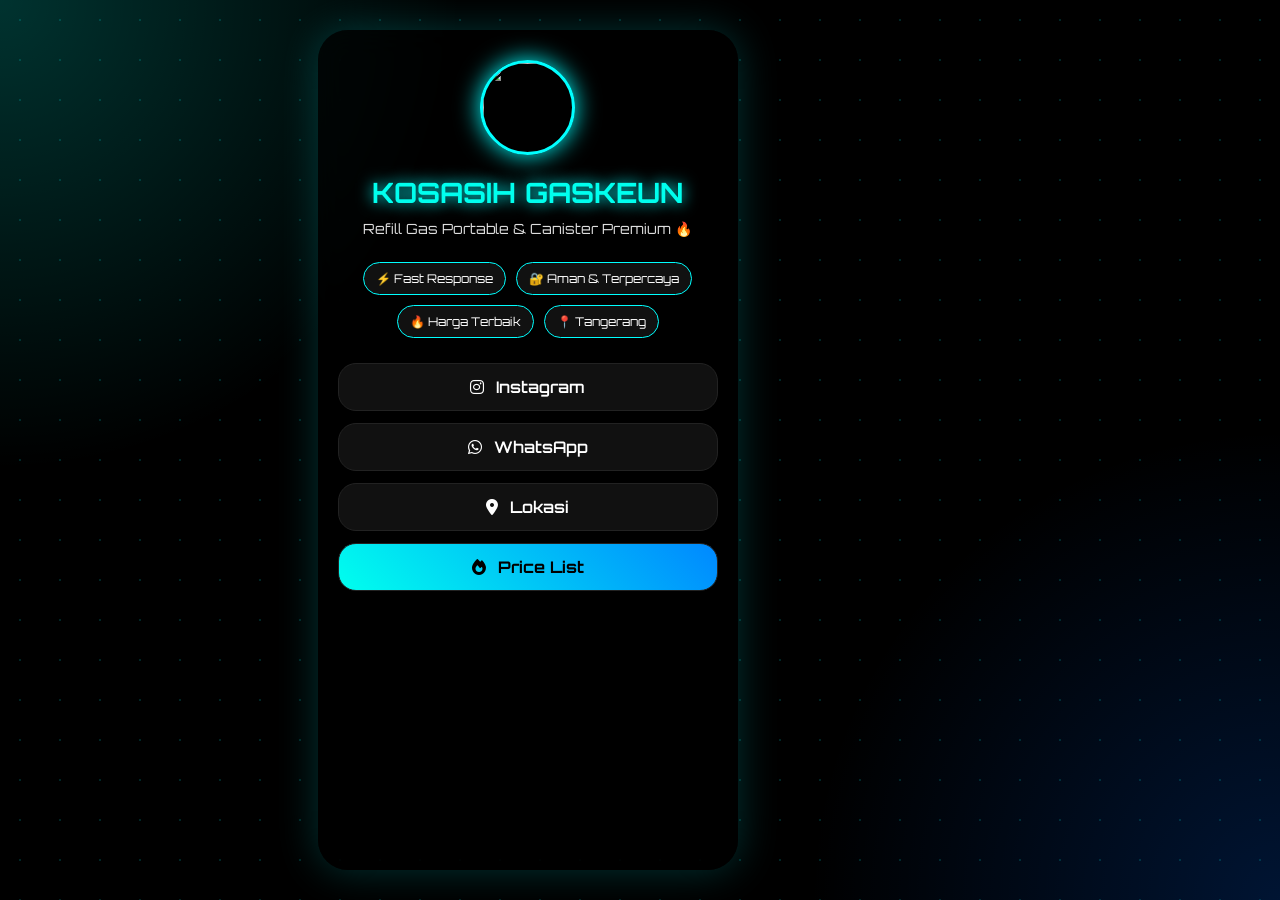
==== index.html @ c887b946 "fix center final" ====
<!DOCTYPE html>
<html lang="id">
<head>

<meta charset="UTF-8">
<meta name="viewport" content="width=device-width, initial-scale=1.0">

<title>KOSASIH GASKEUN</title>

<link rel="stylesheet" href="style.css">

<link rel="stylesheet" href="https://cdnjs.cloudflare.com/ajax/libs/font-awesome/6.5.1/css/all.min.css">

<link href="https://fonts.googleapis.com/css2?family=Orbitron:wght@400;600;700&display=swap" rel="stylesheet">

</head>
<body>

<div class="background"></div>
<div class="particles"></div>

<div class="container">

<img src="https://cdn.phototourl.com/free/2026-05-08-096b565b-f94a-48d3-920d-9bcc17770e01.jpg" class="profile">

<h1>KOSASIH GASKEUN</h1>

<p class="subtitle">
Refill Gas Portable & Canister Premium 🔥
</p>

<div class="status-box">
<span>⚡ Fast Response</span>
<span>🔐 Aman & Terpercaya</span>
<span>🔥 Harga Terbaik</span>
<span>📍 Tangerang</span>
</div>

<a href="https://instagram.com/kosasihgaskeun" target="_blank" class="card">
<i class="fa-brands fa-instagram"></i>
Instagram
</a>

<a href="https://wa.me/6285161459197?text=Halo%20Kosasih%20Gaskeun,%20Saya%20Mau%20Order%20Apakah%20Ready?" target="_blank" class="card">
<i class="fa-brands fa-whatsapp"></i>
WhatsApp
</a>

<a href="https://maps.app.goo.gl/PZQtpDwy1TGUYakQ6?g_st=ac" target="_blank" class="card">
<i class="fa-solid fa-location-dot"></i>
Lokasi
</a>

<a href="pricelist.html" class="card special">
<i class="fa-solid fa-fire"></i>
Price List
</a>

</div>

  <footer>
    © 2026 Kosasih Gaskeun
</footer>

</div>

</body>
</html>
---- style.css ----
*{
margin:0;
padding:0;
box-sizing:border-box;
}

body{

margin:20;
font-family:'Orbitron',sans-serif;
background:black;
overflow-x:hidden;
padding:20;
min-height:100vh;
display:flex;
justify-content:center;
position:relative;
color:white;
}

.background{

position:fixed;

width:100%;
height:100%;

background:
radial-gradient(circle at top left,#00ffee33,transparent 30%),
radial-gradient(circle at bottom right,#0066ff33,transparent 30%),
black;

animation:bgMove 10s infinite alternate ease-in-out;

z-index:0;
}

@keyframes bgMove{

0%{
transform:scale(1);
filter:hue-rotate(0deg);
}

100%{
transform:scale(1.1);
filter:hue-rotate(30deg);
}
}

.particles{

position:fixed;

width:100%;
height:100%;

background-image:
radial-gradient(cyan 1px, transparent 1px);

background-size:40px 40px;

opacity:0.15;

animation:moveParticles 30s linear infinite;

z-index:1;
}

@keyframes moveParticles{

from{
transform:translateY(0);
}

to{
transform:translateY(-200px);
}
}


.container{

position:relative;
z-index:5;
width:100%;
max-width:420px;
margin:30px auto;
padding:30px 20px;
border-radius:30px;
background:rgba(0,0,0,0.6);
backdrop-filter:blur(15px);
border:1px solid rgba(o,255,255,0.2);
box-shadow:0 0 40px rgba(0,255,255,0.2);
text-align:center;
animation:fadeUp 1s ease;
}

@keyframes fadeUp{

from{
opacity:0;
transform:translateY(30px);
}

to{
opacity:1;
transform:translateY(0);
}
}

.profile{

width:95px;
height:95px;

border-radius:50%;

border:3px solid cyan;

box-shadow:0 0 25px cyan;

margin-bottom:20px;
}

h1{

font-size:28px;

color:#00ffee;

text-shadow:0 0 15px cyan;

margin-bottom:10px;
}

.subtitle{

font-size:14px;

color:#ddd;

margin-bottom:25px;
}

.status-box{

display:flex;

flex-wrap:wrap;

gap:10px;

justify-content:center;

margin-bottom:25px;
}

.status-box span{

padding:8px 12px;

border-radius:25px;

background:#111;

border:1px solid cyan;

font-size:12px;
}

.card{

display:flex;

align-items:center;

justify-content:center;

gap:12px;

text-decoration:none;

color:white;

background:#111;

padding:13px;

margin-bottom:12px;

border-radius:18px;

font-weight:600;

transition:0.3s;

border:1px solid #222;
}

.card:hover{

transform:translateY(-4px) scale(1.03);

border:1px solid cyan;

box-shadow:0 0 25px cyan;
}

.special{

background:linear-gradient(45deg,#00ffee,#0088ff);

color:black;

font-weight:700;
}

@media(max-width:480px){

.container{
padding:30px 20px;
}

h1{
font-size:24px;
}
}

.footer{

margin-top:25px;

font-size:12px;

color:#888;

text-align:center;

letter-spacing:1px;

text-shadow:0 0 10px cyan;
}
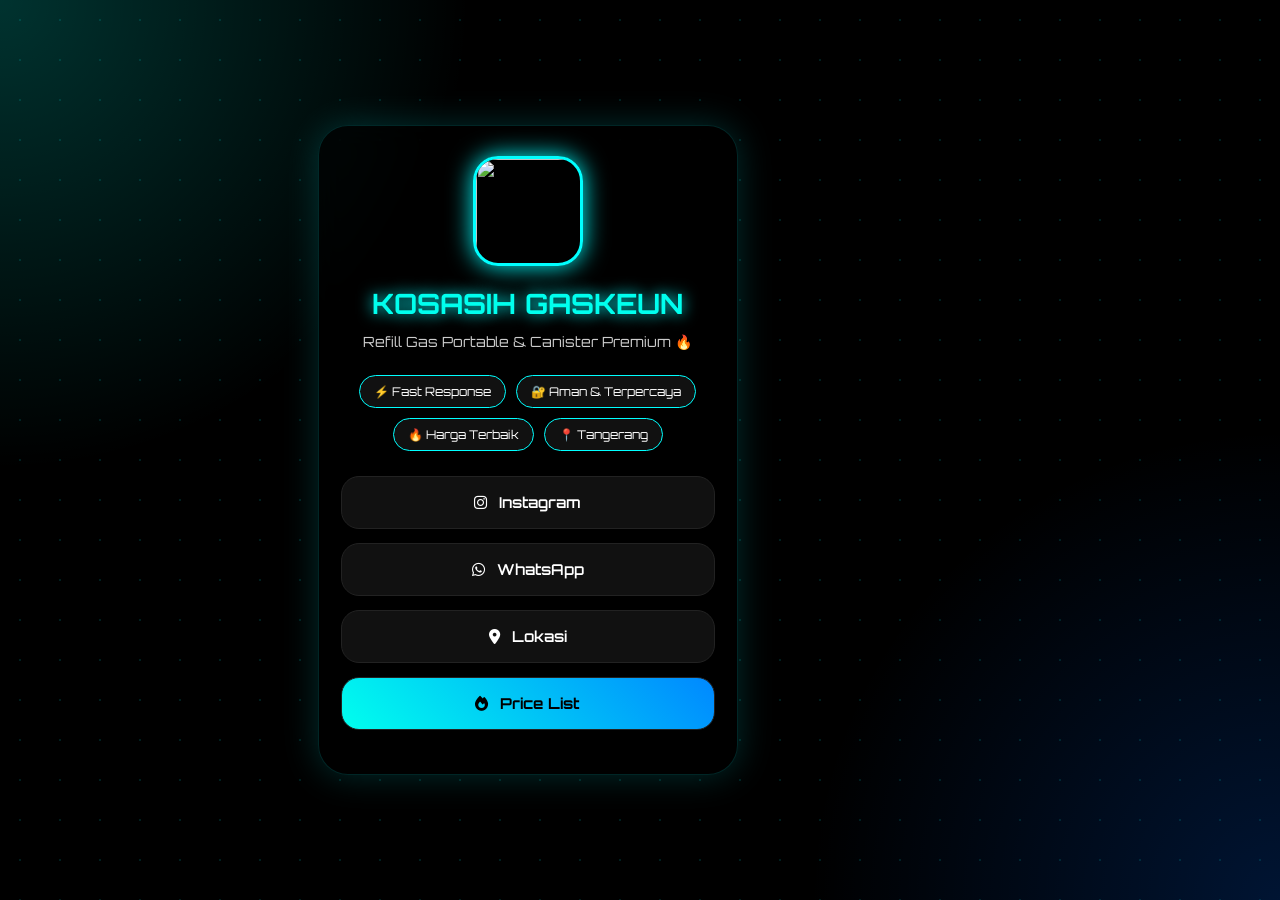
==== commit a3d5204f: "fix extra div" ====
--- a/index.html
+++ b/index.html
@@ -62,8 +62,6 @@
     © 2026 Kosasih Gaskeun
 </footer>
 
-</div>
-
 </body>
 </html>
 
--- a/style.css
+++ b/style.css
@@ -6,21 +6,33 @@
 
 body{
 
-margin:20;
 font-family:'Orbitron',sans-serif;
+
 background:black;
+
+color:white;
+
+min-height:100vh;
+
+display:flex;
+
+justify-content:center;
+
+padding:20px;
+
 overflow-x:hidden;
-padding:20;
-min-height:100vh;
-display:flex;
-justify-content:center;
+
 position:relative;
-color:white;
-}
+}
+
+/* BACKGROUND GLOW */
 
 .background{
 
 position:fixed;
+
+top:0;
+left:0;
 
 width:100%;
 height:100%;
@@ -30,7 +42,7 @@
 radial-gradient(circle at bottom right,#0066ff33,transparent 30%),
 black;
 
-animation:bgMove 10s infinite alternate ease-in-out;
+animation:bgMove 8s infinite alternate ease-in-out;
 
 z-index:0;
 }
@@ -43,14 +55,19 @@
 }
 
 100%{
-transform:scale(1.1);
-filter:hue-rotate(30deg);
-}
-}
+transform:scale(1.08);
+filter:hue-rotate(25deg);
+}
+}
+
+/* PARTICLES */
 
 .particles{
 
 position:fixed;
+
+top:0;
+left:0;
 
 width:100%;
 height:100%;
@@ -60,7 +77,7 @@
 
 background-size:40px 40px;
 
-opacity:0.15;
+opacity:0.12;
 
 animation:moveParticles 30s linear infinite;
 
@@ -78,21 +95,34 @@
 }
 }
 
+/* CONTAINER */
 
 .container{
 
 position:relative;
+
 z-index:5;
+
 width:100%;
+
 max-width:420px;
-margin:30px auto;
-padding:30px 20px;
+
+margin:auto;
+
+padding:30px 22px;
+
 border-radius:30px;
-background:rgba(0,0,0,0.6);
+
+background:rgba(0,0,0,0.55);
+
 backdrop-filter:blur(15px);
-border:1px solid rgba(o,255,255,0.2);
-box-shadow:0 0 40px rgba(0,255,255,0.2);
+
+border:1px solid rgba(0,255,255,0.15);
+
+box-shadow:0 0 35px rgba(0,255,255,0.18);
+
 text-align:center;
+
 animation:fadeUp 1s ease;
 }
 
@@ -109,135 +139,167 @@
 }
 }
 
+/* PROFILE */
+
 .profile{
 
+width:110px;
+height:110px;
+
+object-fit:cover;
+
+border-radius:25px;
+
+border:3px solid cyan;
+
+box-shadow:0 0 25px cyan;
+
+margin-bottom:20px;
+}
+
+/* TITLE */
+
+h1{
+
+font-size:28px;
+
+color:#00ffee;
+
+margin-bottom:10px;
+
+text-shadow:0 0 15px cyan;
+}
+
+/* SUBTITLE */
+
+.subtitle{
+
+font-size:14px;
+
+color:#ccc;
+
+margin-bottom:22px;
+
+line-height:1.6;
+}
+
+/* BADGE */
+
+.status-box{
+
+display:flex;
+
+justify-content:center;
+
+flex-wrap:wrap;
+
+gap:10px;
+
+margin-bottom:25px;
+}
+
+.status-box span{
+
+background:#111;
+
+padding:8px 14px;
+
+border-radius:30px;
+
+border:1px solid cyan;
+
+font-size:12px;
+}
+
+/* BUTTON */
+
+.card{
+
+display:flex;
+
+align-items:center;
+
+justify-content:center;
+
+gap:12px;
+
+text-decoration:none;
+
+color:white;
+
+background:#111;
+
+padding:16px;
+
+margin-bottom:14px;
+
+border-radius:18px;
+
+font-size:15px;
+
+font-weight:600;
+
+border:1px solid #222;
+
+transition:0.3s;
+}
+
+.card:hover{
+
+transform:translateY(-3px) scale(1.02);
+
+border:1px solid cyan;
+
+box-shadow:0 0 20px cyan;
+}
+
+/* SPECIAL BUTTON */
+
+.special{
+
+background:linear-gradient(45deg,#00ffee,#0088ff);
+
+color:black;
+
+font-weight:700;
+}
+
+/* FOOTER */
+
+.footer{
+
+margin-top:20px;
+
+font-size:12px;
+
+color:#777;
+
+text-align:center;
+
+letter-spacing:1px;
+
+text-shadow:0 0 8px cyan;
+}
+
+/* MOBILE */
+
+@media(max-width:480px){
+
+.container{
+padding:25px 18px;
+}
+
+h1{
+font-size:24px;
+}
+
+.card{
+font-size:14px;
+padding:15px;
+}
+
+.profile{
 width:95px;
 height:95px;
-
-border-radius:50%;
-
-border:3px solid cyan;
-
-box-shadow:0 0 25px cyan;
-
-margin-bottom:20px;
-}
-
-h1{
-
-font-size:28px;
-
-color:#00ffee;
-
-text-shadow:0 0 15px cyan;
-
-margin-bottom:10px;
-}
-
-.subtitle{
-
-font-size:14px;
-
-color:#ddd;
-
-margin-bottom:25px;
-}
-
-.status-box{
-
-display:flex;
-
-flex-wrap:wrap;
-
-gap:10px;
-
-justify-content:center;
-
-margin-bottom:25px;
-}
-
-.status-box span{
-
-padding:8px 12px;
-
-border-radius:25px;
-
-background:#111;
-
-border:1px solid cyan;
-
-font-size:12px;
-}
-
-.card{
-
-display:flex;
-
-align-items:center;
-
-justify-content:center;
-
-gap:12px;
-
-text-decoration:none;
-
-color:white;
-
-background:#111;
-
-padding:13px;
-
-margin-bottom:12px;
-
-border-radius:18px;
-
-font-weight:600;
-
-transition:0.3s;
-
-border:1px solid #222;
-}
-
-.card:hover{
-
-transform:translateY(-4px) scale(1.03);
-
-border:1px solid cyan;
-
-box-shadow:0 0 25px cyan;
-}
-
-.special{
-
-background:linear-gradient(45deg,#00ffee,#0088ff);
-
-color:black;
-
-font-weight:700;
-}
-
-@media(max-width:480px){
-
-.container{
-padding:30px 20px;
-}
-
-h1{
-font-size:24px;
-}
-}
-
-.footer{
-
-margin-top:25px;
-
-font-size:12px;
-
-color:#888;
-
-text-align:center;
-
-letter-spacing:1px;
-
-text-shadow:0 0 10px cyan;
-}
+}
+}
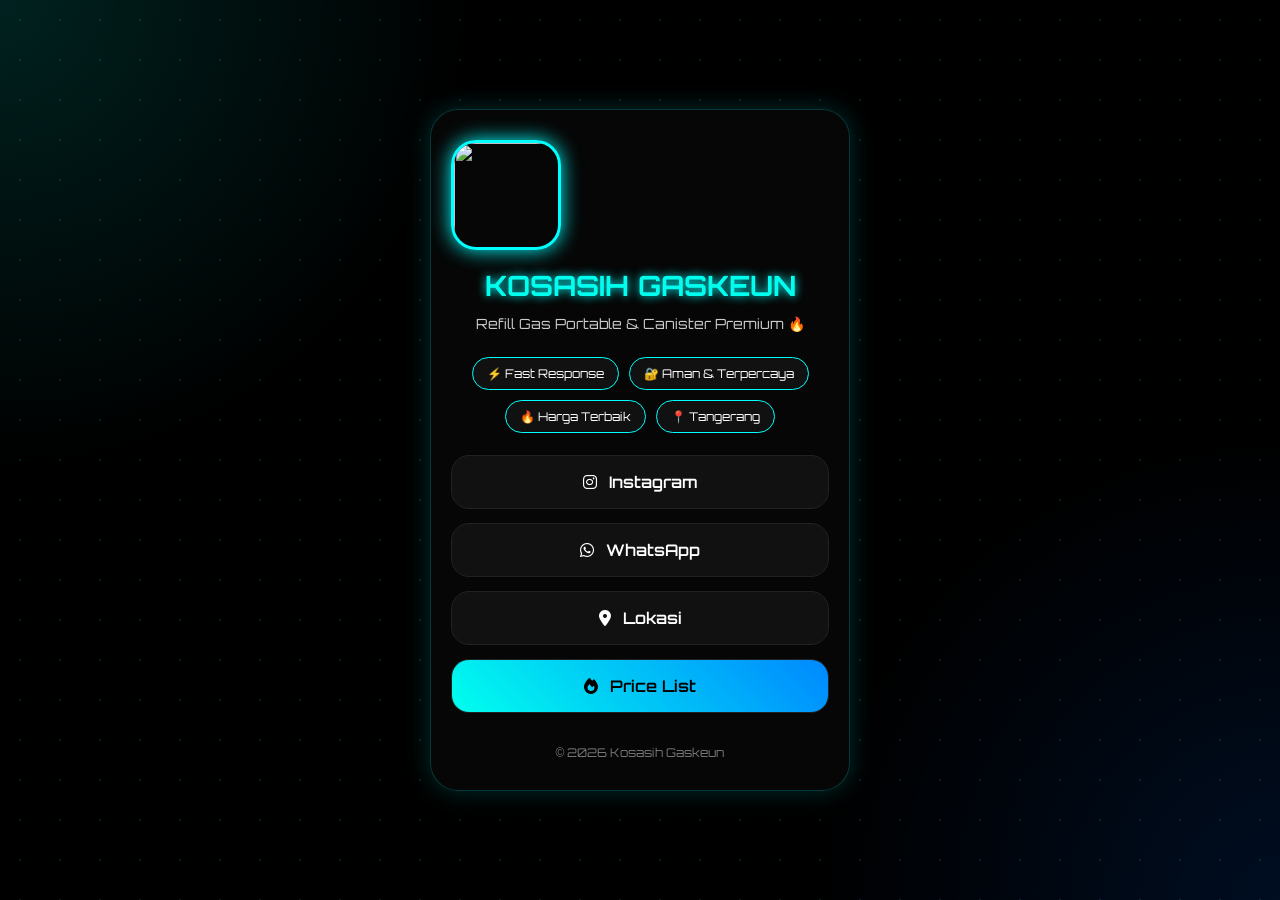
==== commit e5c129f2: "reset clean html" ====
--- a/index.html
+++ b/index.html
@@ -14,6 +14,7 @@
 <link href="https://fonts.googleapis.com/css2?family=Orbitron:wght@400;600;700&display=swap" rel="stylesheet">
 
 </head>
+
 <body>
 
 <div class="background"></div>
@@ -56,13 +57,11 @@
 Price List
 </a>
 
+<footer>
+© 2026 Kosasih Gaskeun
+</footer>
+
 </div>
-
-  <footer>
-    © 2026 Kosasih Gaskeun
-</footer>
 
 </body>
 </html>
-
-
--- a/style.css
+++ b/style.css
@@ -4,11 +4,16 @@
 box-sizing:border-box;
 }
 
+html,body{
+width:100%;
+overflow-x:hidden;
+}
+
 body{
 
 font-family:'Orbitron',sans-serif;
 
-background:black;
+background:#000;
 
 color:white;
 
@@ -20,85 +25,49 @@
 
 padding:20px;
 
-overflow-x:hidden;
-
 position:relative;
 }
 
-/* BACKGROUND GLOW */
+/* BACKGROUND */
 
 .background{
 
 position:fixed;
 
-top:0;
-left:0;
-
-width:100%;
-height:100%;
+inset:0;
 
 background:
-radial-gradient(circle at top left,#00ffee33,transparent 30%),
-radial-gradient(circle at bottom right,#0066ff33,transparent 30%),
-black;
-
-animation:bgMove 8s infinite alternate ease-in-out;
+radial-gradient(circle at top left,#00ffee22,transparent 30%),
+radial-gradient(circle at bottom right,#0066ff22,transparent 30%),
+#000;
 
 z-index:0;
 }
 
-@keyframes bgMove{
-
-0%{
-transform:scale(1);
-filter:hue-rotate(0deg);
-}
-
-100%{
-transform:scale(1.08);
-filter:hue-rotate(25deg);
-}
-}
-
 /* PARTICLES */
 
 .particles{
 
 position:fixed;
 
-top:0;
-left:0;
-
-width:100%;
-height:100%;
+inset:0;
 
 background-image:
 radial-gradient(cyan 1px, transparent 1px);
 
 background-size:40px 40px;
 
-opacity:0.12;
-
-animation:moveParticles 30s linear infinite;
+opacity:.12;
 
 z-index:1;
 }
 
-@keyframes moveParticles{
-
-from{
-transform:translateY(0);
-}
-
-to{
-transform:translateY(-200px);
-}
-}
-
 /* CONTAINER */
 
 .container{
 
+display:flex;
+flex-direction:column;
 position:relative;
 
 z-index:5;
@@ -109,39 +78,25 @@
 
 margin:auto;
 
-padding:30px 22px;
-
-border-radius:30px;
-
-background:rgba(0,0,0,0.55);
-
-backdrop-filter:blur(15px);
-
-border:1px solid rgba(0,255,255,0.15);
-
-box-shadow:0 0 35px rgba(0,255,255,0.18);
+padding:30px 20px;
+
+border-radius:28px;
+
+background:rgba(10,10,10,.65);
+
+backdrop-filter:blur(14px);
+
+border:1px solid rgba(0,255,255,.2);
+
+box-shadow:0 0 25px rgba(0,255,255,.18);
 
 text-align:center;
-
-animation:fadeUp 1s ease;
-}
-
-@keyframes fadeUp{
-
-from{
-opacity:0;
-transform:translateY(30px);
-}
-
-to{
-opacity:1;
-transform:translateY(0);
-}
 }
 
 /* PROFILE */
 
 .profile{
+
 
 width:110px;
 height:110px;
@@ -152,9 +107,9 @@
 
 border:3px solid cyan;
 
-box-shadow:0 0 25px cyan;
-
-margin-bottom:20px;
+box-shadow:0 0 20px cyan;
+
+margin-bottom:18px;
 }
 
 /* TITLE */
@@ -167,7 +122,7 @@
 
 margin-bottom:10px;
 
-text-shadow:0 0 15px cyan;
+text-shadow:0 0 10px cyan;
 }
 
 /* SUBTITLE */
@@ -178,9 +133,9 @@
 
 color:#ccc;
 
+line-height:1.6;
+
 margin-bottom:22px;
-
-line-height:1.6;
 }
 
 /* BADGE */
@@ -189,23 +144,23 @@
 
 display:flex;
 
+flex-wrap:wrap;
+
 justify-content:center;
 
-flex-wrap:wrap;
-
 gap:10px;
 
-margin-bottom:25px;
+margin-bottom:22px;
 }
 
 .status-box span{
 
+padding:8px 14px;
+
+border-radius:30px;
+
 background:#111;
 
-padding:8px 14px;
-
-border-radius:30px;
-
 border:1px solid cyan;
 
 font-size:12px;
@@ -225,81 +180,48 @@
 
 text-decoration:none;
 
+background:#111;
+
 color:white;
 
-background:#111;
-
 padding:16px;
 
 margin-bottom:14px;
 
 border-radius:18px;
 
-font-size:15px;
-
 font-weight:600;
 
 border:1px solid #222;
 
-transition:0.3s;
+transition:.3s;
 }
 
 .card:hover{
 
-transform:translateY(-3px) scale(1.02);
-
-border:1px solid cyan;
+transform:translateY(-2px);
+
+border-color:cyan;
 
 box-shadow:0 0 20px cyan;
 }
 
-/* SPECIAL BUTTON */
-
 .special{
 
 background:linear-gradient(45deg,#00ffee,#0088ff);
 
 color:black;
-
-font-weight:700;
 }
 
 /* FOOTER */
 
-.footer{
-
-margin-top:20px;
+footer{
+
+margin-top:18px;
+
+text-align:center;
 
 font-size:12px;
 
 color:#777;
-
-text-align:center;
-
-letter-spacing:1px;
-
-text-shadow:0 0 8px cyan;
-}
-
-/* MOBILE */
-
-@media(max-width:480px){
-
-.container{
-padding:25px 18px;
-}
-
-h1{
-font-size:24px;
-}
-
-.card{
-font-size:14px;
-padding:15px;
-}
-
-.profile{
-width:95px;
-height:95px;
-}
-}
+}
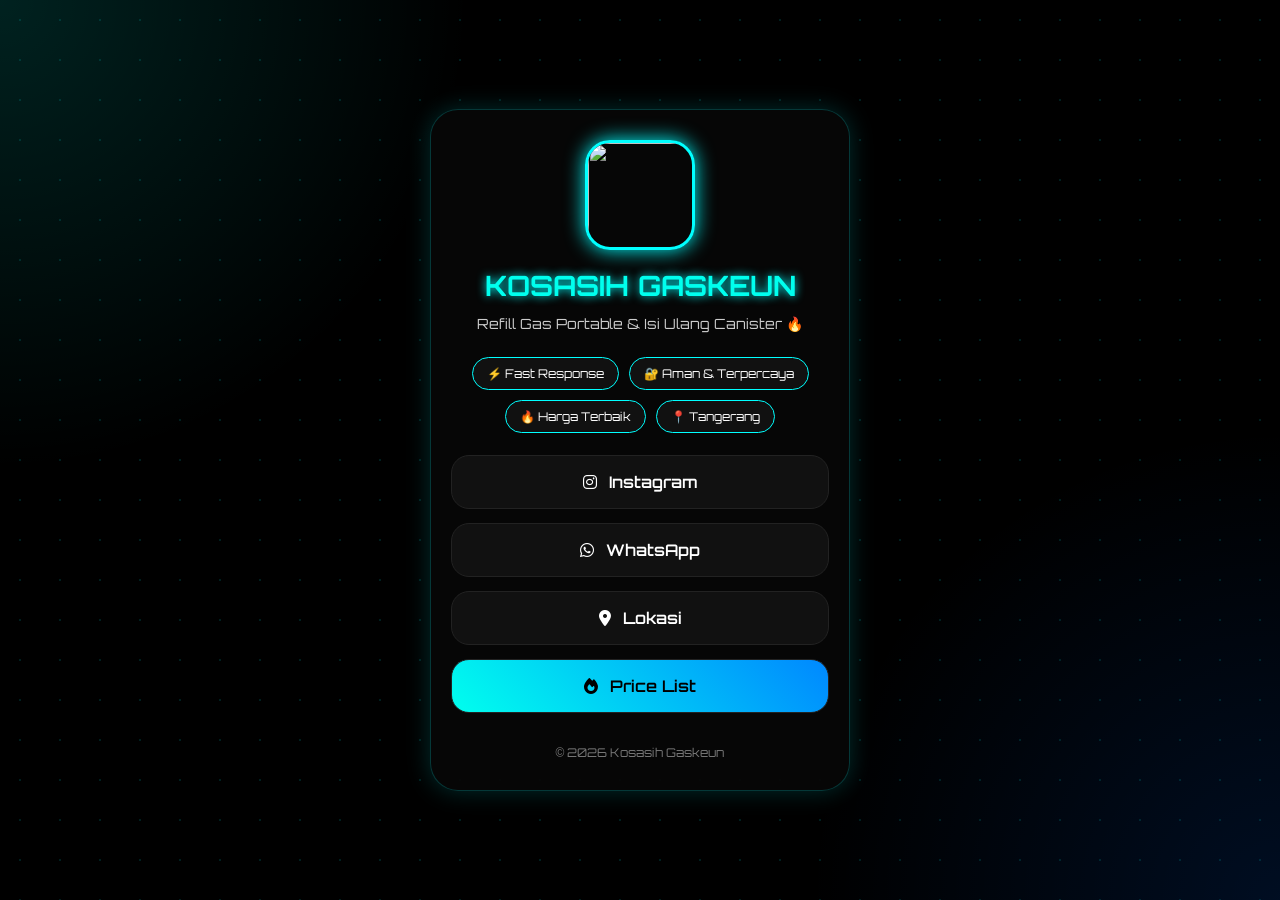
==== commit 64a583a9: "update website" ====
--- a/index.html
+++ b/index.html
@@ -27,7 +27,7 @@
 <h1>KOSASIH GASKEUN</h1>
 
 <p class="subtitle">
-Refill Gas Portable & Canister Premium 🔥
+Refill Gas Portable & Isi Ulang Canister 🔥
 </p>
 
 <div class="status-box">
--- a/style.css
+++ b/style.css
@@ -109,6 +109,12 @@
 
 box-shadow:0 0 20px cyan;
 
+display:flex;
+justify-content:center;
+align-content:center;
+margin-left:auto;
+margin-right:auto;
+
 margin-bottom:18px;
 }
 
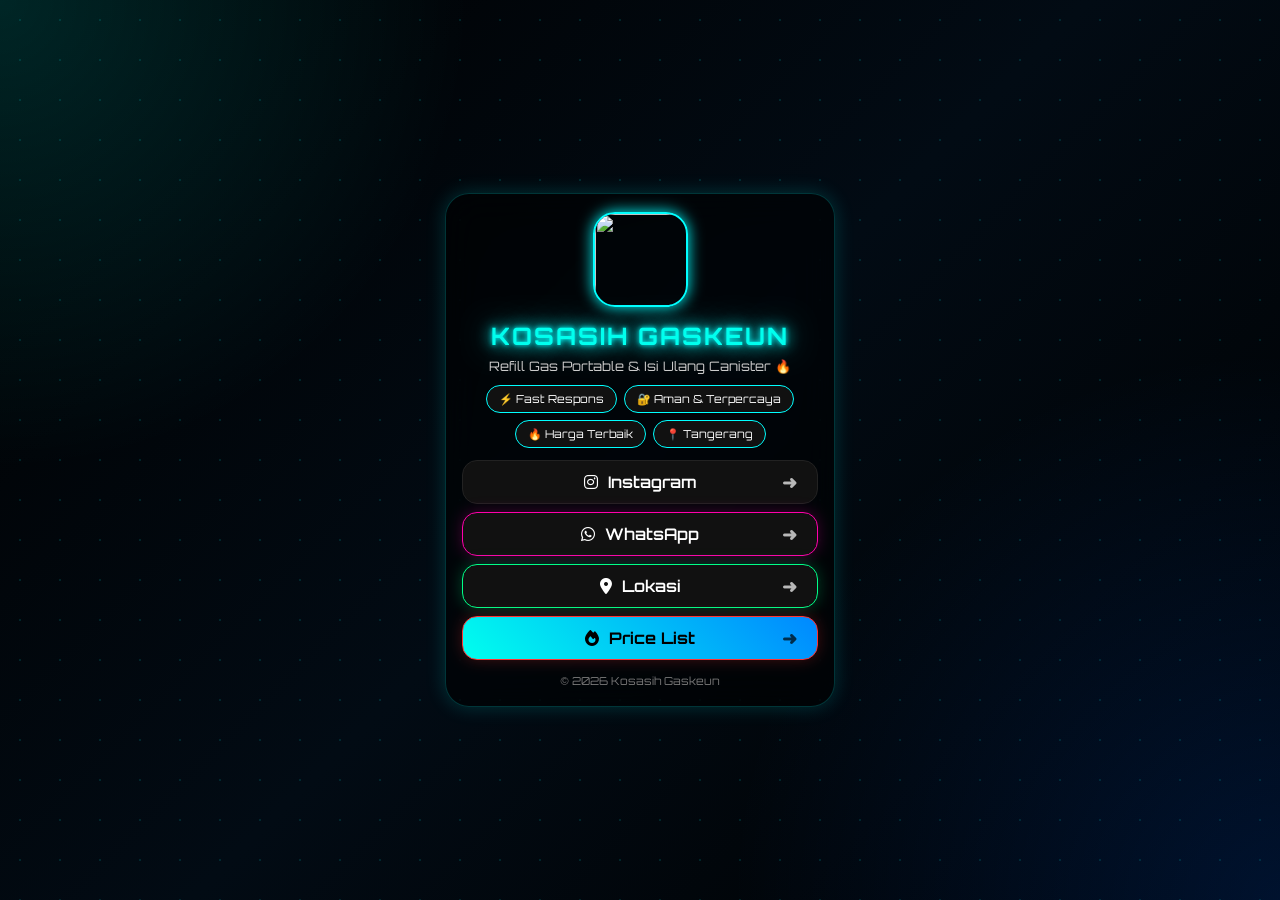
==== commit e52df60e: "remove index html" ====
--- a/index.html
+++ b/index.html
@@ -31,7 +31,7 @@
 </p>
 
 <div class="status-box">
-<span>⚡ Fast Response</span>
+<span>⚡ Fast Respons</span>
 <span>🔐 Aman & Terpercaya</span>
 <span>🔥 Harga Terbaik</span>
 <span>📍 Tangerang</span>
--- a/style.css
+++ b/style.css
@@ -1,3 +1,21 @@
+
+html,
+body{
+
+margin:0;
+padding:0;
+
+width:100%;
+height:100%;
+
+overflow:hidden;
+
+touch-action:none;
+
+overscroll-behavior:none;
+}
+
+
 *{
 margin:0;
 padding:0;
@@ -17,6 +35,9 @@
 
 color:white;
 
+height:100vh;
+overflow:hidden;
+
 min-height:100vh;
 
 display:flex;
@@ -25,30 +46,36 @@
 
 padding:20px;
 
-position:relative;
+position:fixed;
+
+inset:0;
+
 }
 
 /* BACKGROUND */
 
+
 .background{
 
-position:fixed;
+position:absolute;
 
 inset:0;
 
 background:
-radial-gradient(circle at top left,#00ffee22,transparent 30%),
-radial-gradient(circle at bottom right,#0066ff22,transparent 30%),
-#000;
+radial-gradient(circle at top left,rgba(0,255,255,.15),transparent 30%),
+radial-gradient(circle at bottom right,rgba(0,100,255,.18),transparent 35%),
+linear-gradient(135deg,#000000,#020b14,#000000);
 
 z-index:0;
+
+overflow:hidden;
 }
 
 /* PARTICLES */
 
 .particles{
 
-position:fixed;
+position:absolute;
 
 inset:0;
 
@@ -65,6 +92,9 @@
 /* CONTAINER */
 
 .container{
+
+max-height:90vh;
+overflow:hidden;
 
 display:flex;
 flex-direction:column;
@@ -74,13 +104,13 @@
 
 width:100%;
 
-max-width:420px;
+max-width:390px;
 
 margin:auto;
 
-padding:30px 20px;
-
-border-radius:28px;
+padding:18px 16px;
+
+border-radius:24px;
 
 background:rgba(10,10,10,.65);
 
@@ -88,26 +118,35 @@
 
 border:1px solid rgba(0,255,255,.2);
 
-box-shadow:0 0 25px rgba(0,255,255,.18);
+box-shadow:0 0 20px rgba(0,255,255,.18);
 
 text-align:center;
+
+background:rgba(0,0,0,.55);
+
+backdrop-filter:blur(18px);
+
+-webkit-backdrop-filter:blur(18px);
+
 }
 
 /* PROFILE */
 
 .profile{
-
-
-width:110px;
-height:110px;
+height:fit-content;
+
+animation:floating 3s ease-in-out infinite;
+
+width:95px;
+height:95px;
 
 object-fit:cover;
 
-border-radius:25px;
-
-border:3px solid cyan;
-
-box-shadow:0 0 20px cyan;
+border-radius:22px;
+
+border:2px solid cyan;
+
+box-shadow:0 0 15px cyan;
 
 display:flex;
 justify-content:center;
@@ -115,33 +154,40 @@
 margin-left:auto;
 margin-right:auto;
 
-margin-bottom:18px;
+margin-bottom:14px;
 }
 
 /* TITLE */
 
-h1{
-
-font-size:28px;
+
+h1 {
+
+font-size:24px;
+
+margin-bottom:6px;
 
 color:#00ffee;
 
+text-shadow:
+0 0 5px cyan,
+0 0 15px cyan,
+0 0 30px rgba(0,255,255,.7);
+
+letter-spacing:2px;
+}
+
+
+/* SUBTITLE */
+
+.subtitle{
+
+font-size:13px;
+
+color:#ccc;
+
+line-height:1.4;
+
 margin-bottom:10px;
-
-text-shadow:0 0 10px cyan;
-}
-
-/* SUBTITLE */
-
-.subtitle{
-
-font-size:14px;
-
-color:#ccc;
-
-line-height:1.6;
-
-margin-bottom:22px;
 }
 
 /* BADGE */
@@ -154,80 +200,210 @@
 
 justify-content:center;
 
+gap:7px;
+
+margin-bottom:12px;
+}
+
+.status-box span{
+
+padding:6px 12px;
+
+border-radius:20px;
+
+background:#111;
+
+border:1px solid cyan;
+
+font-size:11px;
+}
+
+/* BUTTON */
+
+.card{
+
+display:flex;
+
+align-items:center;
+
+justify-content:center;
+
 gap:10px;
 
-margin-bottom:22px;
-}
-
-.status-box span{
-
-padding:8px 14px;
-
-border-radius:30px;
+text-decoration:none;
 
 background:#111;
 
-border:1px solid cyan;
-
-font-size:12px;
-}
-
-/* BUTTON */
-
-.card{
-
-display:flex;
-
-align-items:center;
-
-justify-content:center;
-
-gap:12px;
-
-text-decoration:none;
+color:white;
+
+padding:11px;
+
+margin-bottom:8px;
+
+border-radius:15px;
+
+font-weight:600;
+
+border:1px solid #222;
+
+transition:.3s;
+
+position:relative;
+
+overflow:hidden;
+
+}
+
+
+.card:hover{
+
+transform:translateY(-3px) scale(1.02);
+
+border-color:cyan;
+
+box-shadow:
+0 0 10px cyan,
+0 0 20px cyan,
+0 0 35px rgba(0,255,255,.4);
+
+background:#0b0b0b;
+}
+
+
+.special{
+
+background:linear-gradient(45deg,#00ffee,#0088ff);
+
+color:black;
+}
+
+/* FOOTER */
+
+footer{
+
+margin-top:6px;
+
+text-align:center;
+
+font-size:11px;
+
+color:#777;
+}
+
+
+@keyframes floating{
+
+0%{
+transform:translateY(0px);
+}
+
+50%{
+transform:translateY(-6px);
+}
+
+100%{
+transform:translateY(0px);
+}
+}
+
+
+.card:nth-child(7):hover{
+
+box-shadow:
+0 0 10px #00ff88,
+0 0 25px #00ff88;
+}
+
+.card:nth-child(6):hover{
+
+box-shadow:
+0 0 10px #ff00aa,
+0 0 25px #ff00aa;
+}
+
+
+.card::before{
+
+content:"➜";
+
+position:absolute;
+
+right:20px;
+
+font-size:18px;
+
+opacity:.7;
+
+transition:.3s;
+}
+
+.card:nth-child(6){
+
+border:1px solid #ff00aa;
+
+box-shadow:0 0 15px rgba(255,0,170,.25);
+}
+
+.card:nth-child(7){
+
+border:1px solid #00ff88;
+
+box-shadow:0 0 15px rgba(0,255,136,.25);
+}
+
+.card:nth-child(8){
+
+border:1px solid #ff3333;
+
+box-shadow:0 0 15px rgba(255,50,50,.25);
+}
+
+
+.special{
+
+background:linear-gradient(45deg,#00ffee,#0088ff);
+
+color:black;
+
+font-weight:700;
+
+box-shadow:0 0 25px rgba(0,255,255,.4);
+}
+
+
+.card,
+.special,
+button,
+a{
+
+-webkit-tap-highlight-color: transparent;
+
+outline:none;
+
+tap-highlight-color:transparent;
+
+-webkit-fokus-ring-color:transparent;
+
+}
+
+
+.card:active,
+.special:active{
+
+transform:scale(0.98);
+
+filter:brightness(1.1);
+}
+
+
+.card:focus,
+.card:active,
+.special:focus,
+.special:active{
+
+outline:none;
 
 background:#111;
 
-color:white;
-
-padding:16px;
-
-margin-bottom:14px;
-
-border-radius:18px;
-
-font-weight:600;
-
-border:1px solid #222;
-
-transition:.3s;
-}
-
-.card:hover{
-
-transform:translateY(-2px);
-
-border-color:cyan;
-
-box-shadow:0 0 20px cyan;
-}
-
-.special{
-
-background:linear-gradient(45deg,#00ffee,#0088ff);
-
-color:black;
-}
-
-/* FOOTER */
-
-footer{
-
-margin-top:18px;
-
-text-align:center;
-
-font-size:12px;
-
-color:#777;
-}
+filter:none;
+}
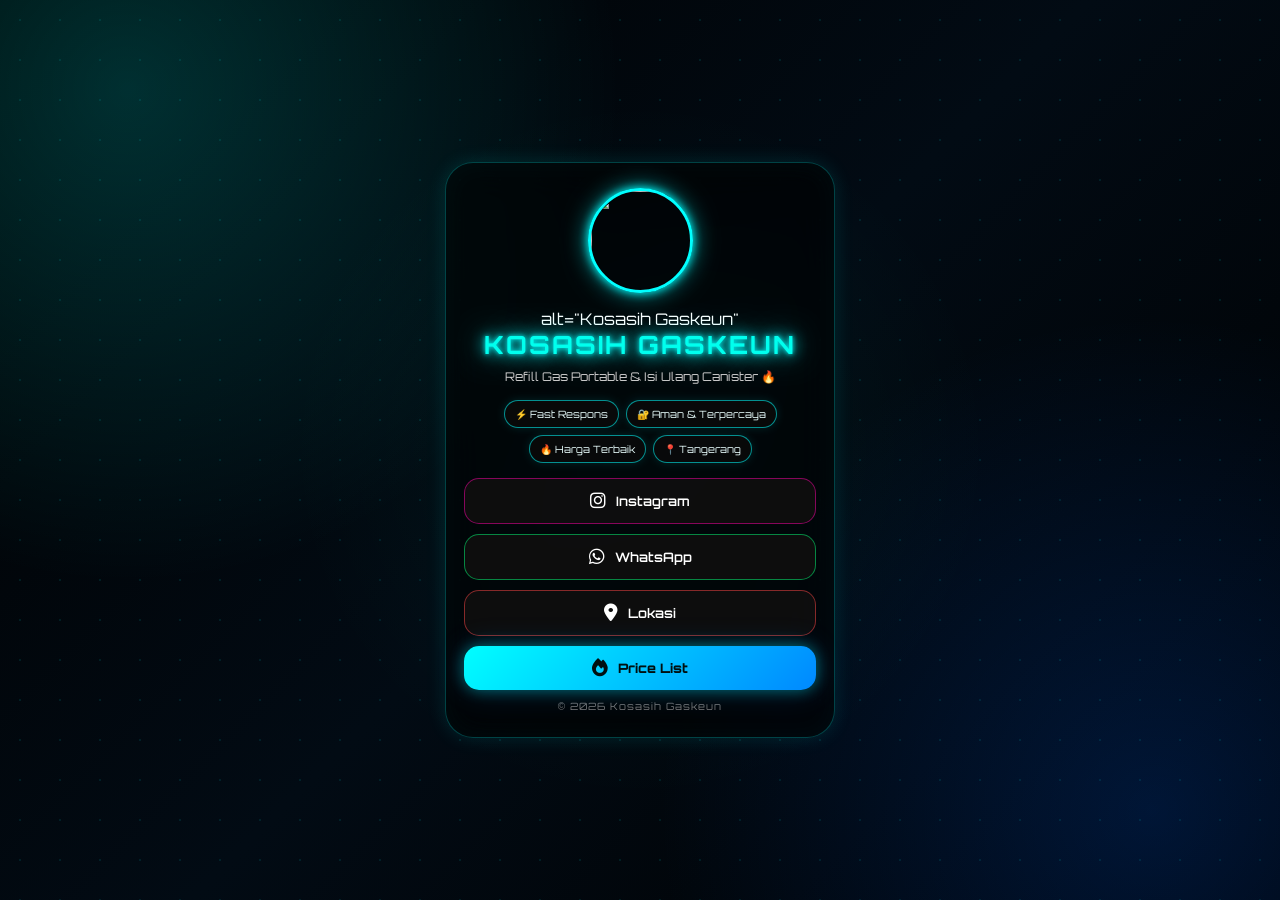
==== commit c00c7947: "Update tampilan Kosasih Gaskeun" ====
--- a/index.html
+++ b/index.html
@@ -23,6 +23,8 @@
 <div class="container">
 
 <img src="https://cdn.phototourl.com/free/2026-05-08-096b565b-f94a-48d3-920d-9bcc17770e01.jpg" class="profile">
+
+alt="Kosasih Gaskeun"
 
 <h1>KOSASIH GASKEUN</h1>
 
--- a/style.css
+++ b/style.css
@@ -1,409 +1,497 @@
+* {
+    margin: 0;
+    padding: 0;
+    box-sizing: border-box;
+}
 
 html,
-body{
-
-margin:0;
-padding:0;
-
-width:100%;
-height:100%;
-
-overflow:hidden;
-
-touch-action:none;
-
-overscroll-behavior:none;
-}
-
-
-*{
-margin:0;
-padding:0;
-box-sizing:border-box;
-}
-
-html,body{
-width:100%;
-overflow-x:hidden;
-}
-
-body{
-
-font-family:'Orbitron',sans-serif;
-
-background:#000;
-
-color:white;
-
-height:100vh;
-overflow:hidden;
-
-min-height:100vh;
-
-display:flex;
-
-justify-content:center;
-
-padding:20px;
-
-position:fixed;
-
-inset:0;
-
-}
-
-/* BACKGROUND */
-
-
-.background{
-
-position:absolute;
-
-inset:0;
-
-background:
-radial-gradient(circle at top left,rgba(0,255,255,.15),transparent 30%),
-radial-gradient(circle at bottom right,rgba(0,100,255,.18),transparent 35%),
-linear-gradient(135deg,#000000,#020b14,#000000);
-
-z-index:0;
-
-overflow:hidden;
-}
-
-/* PARTICLES */
-
-.particles{
-
-position:absolute;
-
-inset:0;
-
-background-image:
-radial-gradient(cyan 1px, transparent 1px);
-
-background-size:40px 40px;
-
-opacity:.12;
-
-z-index:1;
-}
-
-/* CONTAINER */
-
-.container{
-
-max-height:90vh;
-overflow:hidden;
-
-display:flex;
-flex-direction:column;
-position:relative;
-
-z-index:5;
-
-width:100%;
-
-max-width:390px;
-
-margin:auto;
-
-padding:18px 16px;
-
-border-radius:24px;
-
-background:rgba(10,10,10,.65);
-
-backdrop-filter:blur(14px);
-
-border:1px solid rgba(0,255,255,.2);
-
-box-shadow:0 0 20px rgba(0,255,255,.18);
-
-text-align:center;
-
-background:rgba(0,0,0,.55);
-
-backdrop-filter:blur(18px);
-
--webkit-backdrop-filter:blur(18px);
-
-}
-
-/* PROFILE */
-
-.profile{
-height:fit-content;
-
-animation:floating 3s ease-in-out infinite;
-
-width:95px;
-height:95px;
-
-object-fit:cover;
-
-border-radius:22px;
-
-border:2px solid cyan;
-
-box-shadow:0 0 15px cyan;
-
-display:flex;
-justify-content:center;
-align-content:center;
-margin-left:auto;
-margin-right:auto;
-
-margin-bottom:14px;
-}
-
-/* TITLE */
-
+body {
+    width: 100%;
+    min-height: 100%;
+}
+
+body {
+    font-family: 'Orbitron', sans-serif;
+    background: #000;
+    color: white;
+    min-height: 100vh;
+    overflow-x: hidden;
+    overflow-y: auto;
+    display: flex;
+    justify-content: center;
+    align-items: center;
+    padding: 20px 14px;
+    position: relative;
+}
+
+/* =========================
+   BACKGROUND
+========================= */
+
+.background {
+    position: fixed;
+    inset: 0;
+    z-index: 0;
+    background:
+        radial-gradient(
+            circle at 10% 10%,
+            rgba(0, 255, 255, 0.18),
+            transparent 35%
+        ),
+        radial-gradient(
+            circle at 90% 90%,
+            rgba(0, 100, 255, 0.20),
+            transparent 35%
+        ),
+        radial-gradient(
+            circle at 50% 50%,
+            rgba(0, 255, 200, 0.05),
+            transparent 45%
+        ),
+        linear-gradient(
+            135deg,
+            #000000,
+            #020b14,
+            #000000
+        );
+}
+
+/* =========================
+   PARTICLES
+========================= */
+
+.particles {
+    position: fixed;
+    inset: 0;
+    z-index: 1;
+    pointer-events: none;
+
+    background-image:
+        radial-gradient(
+            rgba(0, 255, 255, 0.7) 1px,
+            transparent 1px
+        );
+
+    background-size: 40px 40px;
+    opacity: 0.13;
+
+    animation: particlesMove 15s linear infinite;
+}
+
+@keyframes particlesMove {
+    from {
+        background-position: 0 0;
+    }
+
+    to {
+        background-position: 40px 40px;
+    }
+}
+
+/* =========================
+   CONTAINER
+========================= */
+
+.container {
+    position: relative;
+    z-index: 5;
+
+    width: 100%;
+    max-width: 390px;
+
+    margin: auto;
+    padding: 25px 18px;
+
+    text-align: center;
+
+    border-radius: 28px;
+
+    background: rgba(0, 0, 0, 0.62);
+
+    backdrop-filter: blur(18px);
+    -webkit-backdrop-filter: blur(18px);
+
+    border: 1px solid rgba(0, 255, 255, 0.25);
+
+    box-shadow:
+        0 0 20px rgba(0, 255, 255, 0.12),
+        inset 0 0 25px rgba(0, 255, 255, 0.03);
+
+    animation: containerAppear 0.8s ease;
+}
+
+@keyframes containerAppear {
+    from {
+        opacity: 0;
+        transform: translateY(20px) scale(0.96);
+    }
+
+    to {
+        opacity: 1;
+        transform: translateY(0) scale(1);
+    }
+}
+
+/* =========================
+   PROFILE
+========================= */
+
+.profile {
+    width: 105px;
+    height: 105px;
+
+    object-fit: cover;
+
+    display: block;
+
+    margin: 0 auto 16px;
+
+    border-radius: 50%;
+
+    border: 3px solid #00ffff;
+
+    box-shadow:
+        0 0 10px #00ffff,
+        0 0 25px rgba(0, 255, 255, 0.6);
+
+    animation: floating 3s ease-in-out infinite;
+}
+
+@keyframes floating {
+    0% {
+        transform: translateY(0);
+    }
+
+    50% {
+        transform: translateY(-7px);
+    }
+
+    100% {
+        transform: translateY(0);
+    }
+}
+
+/* =========================
+   TITLE
+========================= */
 
 h1 {
-
-font-size:24px;
-
-margin-bottom:6px;
-
-color:#00ffee;
-
-text-shadow:
-0 0 5px cyan,
-0 0 15px cyan,
-0 0 30px rgba(0,255,255,.7);
-
-letter-spacing:2px;
-}
-
-
-/* SUBTITLE */
-
-.subtitle{
-
-font-size:13px;
-
-color:#ccc;
-
-line-height:1.4;
-
-margin-bottom:10px;
-}
-
-/* BADGE */
-
-.status-box{
-
-display:flex;
-
-flex-wrap:wrap;
-
-justify-content:center;
-
-gap:7px;
-
-margin-bottom:12px;
-}
-
-.status-box span{
-
-padding:6px 12px;
-
-border-radius:20px;
-
-background:#111;
-
-border:1px solid cyan;
-
-font-size:11px;
-}
-
-/* BUTTON */
-
-.card{
-
-display:flex;
-
-align-items:center;
-
-justify-content:center;
-
-gap:10px;
-
-text-decoration:none;
-
-background:#111;
-
-color:white;
-
-padding:11px;
-
-margin-bottom:8px;
-
-border-radius:15px;
-
-font-weight:600;
-
-border:1px solid #222;
-
-transition:.3s;
-
-position:relative;
-
-overflow:hidden;
-
-}
-
-
-.card:hover{
-
-transform:translateY(-3px) scale(1.02);
-
-border-color:cyan;
-
-box-shadow:
-0 0 10px cyan,
-0 0 20px cyan,
-0 0 35px rgba(0,255,255,.4);
-
-background:#0b0b0b;
-}
-
-
-.special{
-
-background:linear-gradient(45deg,#00ffee,#0088ff);
-
-color:black;
-}
-
-/* FOOTER */
-
-footer{
-
-margin-top:6px;
-
-text-align:center;
-
-font-size:11px;
-
-color:#777;
-}
-
-
-@keyframes floating{
-
-0%{
-transform:translateY(0px);
-}
-
-50%{
-transform:translateY(-6px);
-}
-
-100%{
-transform:translateY(0px);
-}
-}
-
-
-.card:nth-child(7):hover{
-
-box-shadow:
-0 0 10px #00ff88,
-0 0 25px #00ff88;
-}
-
-.card:nth-child(6):hover{
-
-box-shadow:
-0 0 10px #ff00aa,
-0 0 25px #ff00aa;
-}
-
-
-.card::before{
-
-content:"➜";
-
-position:absolute;
-
-right:20px;
-
-font-size:18px;
-
-opacity:.7;
-
-transition:.3s;
-}
-
-.card:nth-child(6){
-
-border:1px solid #ff00aa;
-
-box-shadow:0 0 15px rgba(255,0,170,.25);
-}
-
-.card:nth-child(7){
-
-border:1px solid #00ff88;
-
-box-shadow:0 0 15px rgba(0,255,136,.25);
-}
-
-.card:nth-child(8){
-
-border:1px solid #ff3333;
-
-box-shadow:0 0 15px rgba(255,50,50,.25);
-}
-
-
-.special{
-
-background:linear-gradient(45deg,#00ffee,#0088ff);
-
-color:black;
-
-font-weight:700;
-
-box-shadow:0 0 25px rgba(0,255,255,.4);
-}
-
-
-.card,
-.special,
-button,
-a{
-
--webkit-tap-highlight-color: transparent;
-
-outline:none;
-
-tap-highlight-color:transparent;
-
--webkit-fokus-ring-color:transparent;
-
-}
-
-
-.card:active,
-.special:active{
-
-transform:scale(0.98);
-
-filter:brightness(1.1);
-}
-
-
-.card:focus,
-.card:active,
-.special:focus,
-.special:active{
-
-outline:none;
-
-background:#111;
-
-filter:none;
-}
+    font-size: 25px;
+
+    margin-bottom: 8px;
+
+    color: #00ffee;
+
+    letter-spacing: 2px;
+
+    text-shadow:
+        0 0 5px #00ffff,
+        0 0 15px #00ffff,
+        0 0 30px rgba(0, 255, 255, 0.7);
+
+    animation: titleGlow 2s ease-in-out infinite alternate;
+}
+
+@keyframes titleGlow {
+    from {
+        text-shadow:
+            0 0 5px #00ffff,
+            0 0 15px #00ffff;
+    }
+
+    to {
+        text-shadow:
+            0 0 8px #00ffff,
+            0 0 25px #00ffff,
+            0 0 40px rgba(0, 255, 255, 0.7);
+    }
+}
+
+/* =========================
+   SUBTITLE
+========================= */
+
+.subtitle {
+    font-size: 12px;
+
+    color: #cccccc;
+
+    line-height: 1.5;
+
+    margin-bottom: 14px;
+}
+
+/* =========================
+   STATUS
+========================= */
+
+.status-box {
+    display: flex;
+
+    flex-wrap: wrap;
+
+    justify-content: center;
+
+    gap: 7px;
+
+    margin-bottom: 15px;
+}
+
+.status-box span {
+    padding: 7px 10px;
+
+    border-radius: 20px;
+
+    background: rgba(10, 10, 10, 0.8);
+
+    border: 1px solid rgba(0, 255, 255, 0.55);
+
+    color: #eaffff;
+
+    font-size: 10px;
+
+    box-shadow:
+        0 0 8px rgba(0, 255, 255, 0.12);
+
+    transition: 0.3s;
+}
+
+.status-box span:hover {
+    transform: translateY(-2px);
+
+    border-color: #00ffff;
+
+    box-shadow:
+        0 0 12px rgba(0, 255, 255, 0.4);
+}
+
+/* =========================
+   BUTTON / LINK
+========================= */
+
+.container > a {
+    display: flex;
+
+    align-items: center;
+
+    justify-content: center;
+
+    gap: 10px;
+
+    position: relative;
+
+    width: 100%;
+
+    padding: 13px 18px;
+
+    margin-bottom: 10px;
+
+    border-radius: 15px;
+
+    text-decoration: none;
+
+    color: white;
+
+    background: rgba(15, 15, 15, 0.9);
+
+    border: 1px solid rgba(255, 255, 255, 0.12);
+
+    font-size: 13px;
+
+    font-weight: 600;
+
+    overflow: hidden;
+
+    transition:
+        transform 0.25s ease,
+        box-shadow 0.25s ease,
+        border-color 0.25s ease;
+}
+
+/* Efek cahaya */
+
+.container > a::before {
+    content: "";
+
+    position: absolute;
+
+    top: 0;
+    left: -120%;
+
+    width: 80%;
+    height: 100%;
+
+    background: linear-gradient(
+        90deg,
+        transparent,
+        rgba(255, 255, 255, 0.15),
+        transparent
+    );
+
+    transform: skewX(-20deg);
+
+    transition: 0.6s;
+}
+
+.container > a:hover::before {
+    left: 130%;
+}
+
+.container > a:hover {
+    transform: translateY(-3px) scale(1.02);
+
+    border-color: #00ffff;
+
+    box-shadow:
+        0 0 10px rgba(0, 255, 255, 0.5),
+        0 0 25px rgba(0, 255, 255, 0.2);
+}
+
+.container > a:active {
+    transform: scale(0.97);
+}
+
+/* Icon */
+
+.container > a i {
+    font-size: 18px;
+}
+
+/* =========================
+   INSTAGRAM
+========================= */
+
+.container > a:nth-of-type(1) {
+    border-color: rgba(255, 0, 170, 0.5);
+}
+
+.container > a:nth-of-type(1):hover {
+    border-color: #ff00aa;
+
+    box-shadow:
+        0 0 12px rgba(255, 0, 170, 0.6);
+}
+
+/* =========================
+   WHATSAPP
+========================= */
+
+.container > a:nth-of-type(2) {
+    border-color: rgba(0, 255, 120, 0.5);
+}
+
+.container > a:nth-of-type(2):hover {
+    border-color: #00ff78;
+
+    box-shadow:
+        0 0 12px rgba(0, 255, 120, 0.6);
+}
+
+/* =========================
+   LOCATION
+========================= */
+
+.container > a:nth-of-type(3) {
+    border-color: rgba(255, 70, 70, 0.5);
+}
+
+.container > a:nth-of-type(3):hover {
+    border-color: #ff4444;
+
+    box-shadow:
+        0 0 12px rgba(255, 60, 60, 0.6);
+}
+
+/* =========================
+   PRICE LIST
+========================= */
+
+.special {
+    background:
+        linear-gradient(
+            135deg,
+            #00ffff,
+            #0088ff
+        ) !important;
+
+    color: #001010 !important;
+
+    border: none !important;
+
+    font-weight: 800 !important;
+
+    box-shadow:
+        0 0 15px rgba(0, 255, 255, 0.4),
+        0 0 30px rgba(0, 136, 255, 0.2);
+}
+
+.special:hover {
+    box-shadow:
+        0 0 20px #00ffff,
+        0 0 40px rgba(0, 136, 255, 0.5);
+}
+
+/* =========================
+   FOOTER
+========================= */
+
+footer {
+    margin-top: 8px;
+
+    font-size: 10px;
+
+    color: #777;
+
+    letter-spacing: 1px;
+}
+
+/* =========================
+   MOBILE
+========================= */
+
+@media (max-height: 650px) {
+
+    body {
+        align-items: flex-start;
+        padding-top: 10px;
+        padding-bottom: 10px;
+    }
+
+    .container {
+        padding: 18px 15px;
+    }
+
+    .profile {
+        width: 85px;
+        height: 85px;
+        margin-bottom: 10px;
+    }
+
+    h1 {
+        font-size: 21px;
+    }
+
+    .subtitle {
+        margin-bottom: 9px;
+    }
+
+    .container > a {
+        padding: 10px;
+        margin-bottom: 7px;
+    }
+}
+
+/* =========================
+   TOUCH
+========================= */
+
+a,
+button {
+    -webkit-tap-highlight-color: transparent;
+    outline: none;
+}
+
+a:focus,
+a:active {
+    outline: none;
+}
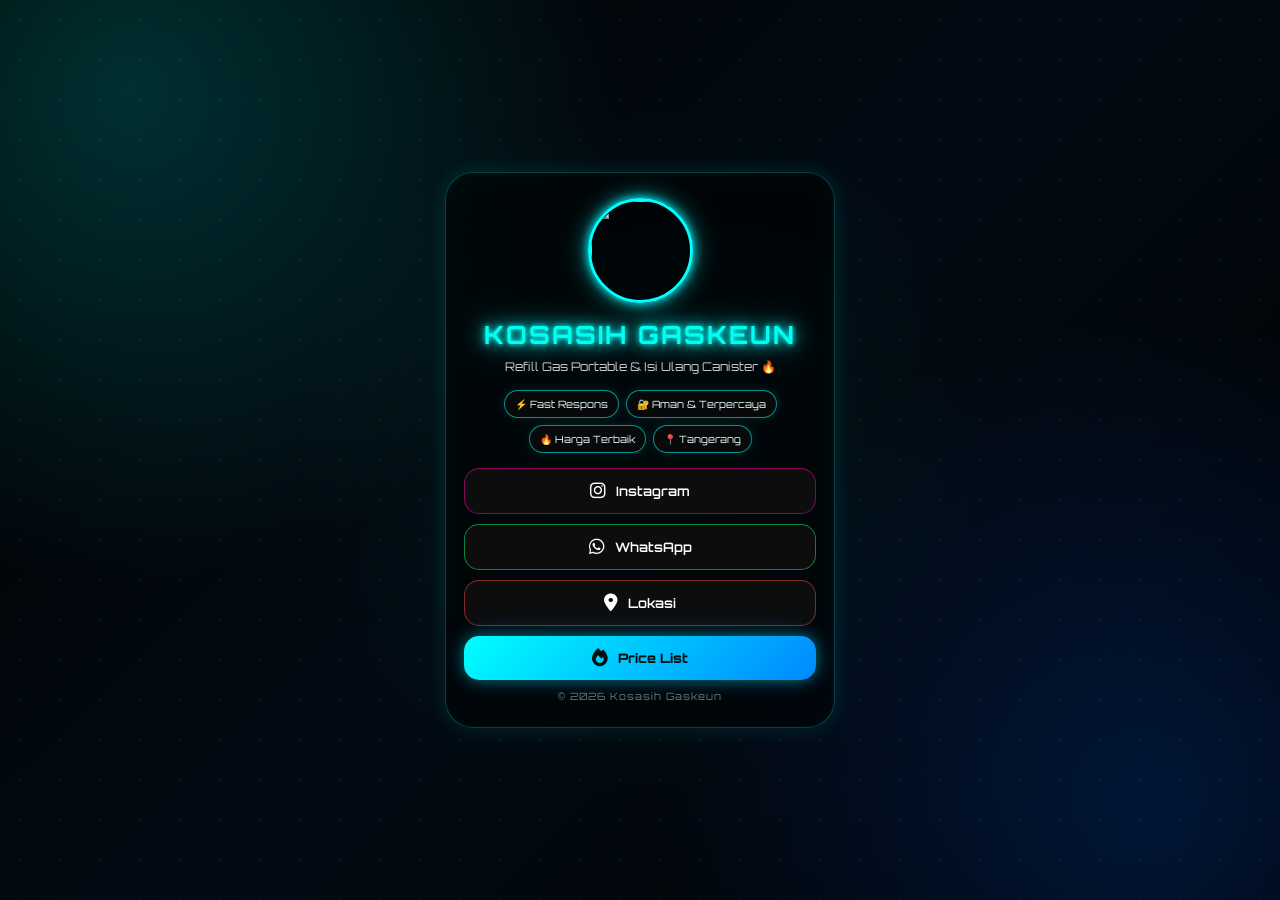
==== commit b777f80f: "Update tampilan Kosasih Gaskeun" ====
--- a/index.html
+++ b/index.html
@@ -23,8 +23,6 @@
 <div class="container">
 
 <img src="https://cdn.phototourl.com/free/2026-05-08-096b565b-f94a-48d3-920d-9bcc17770e01.jpg" class="profile">
-
-alt="Kosasih Gaskeun"
 
 <h1>KOSASIH GASKEUN</h1>
 
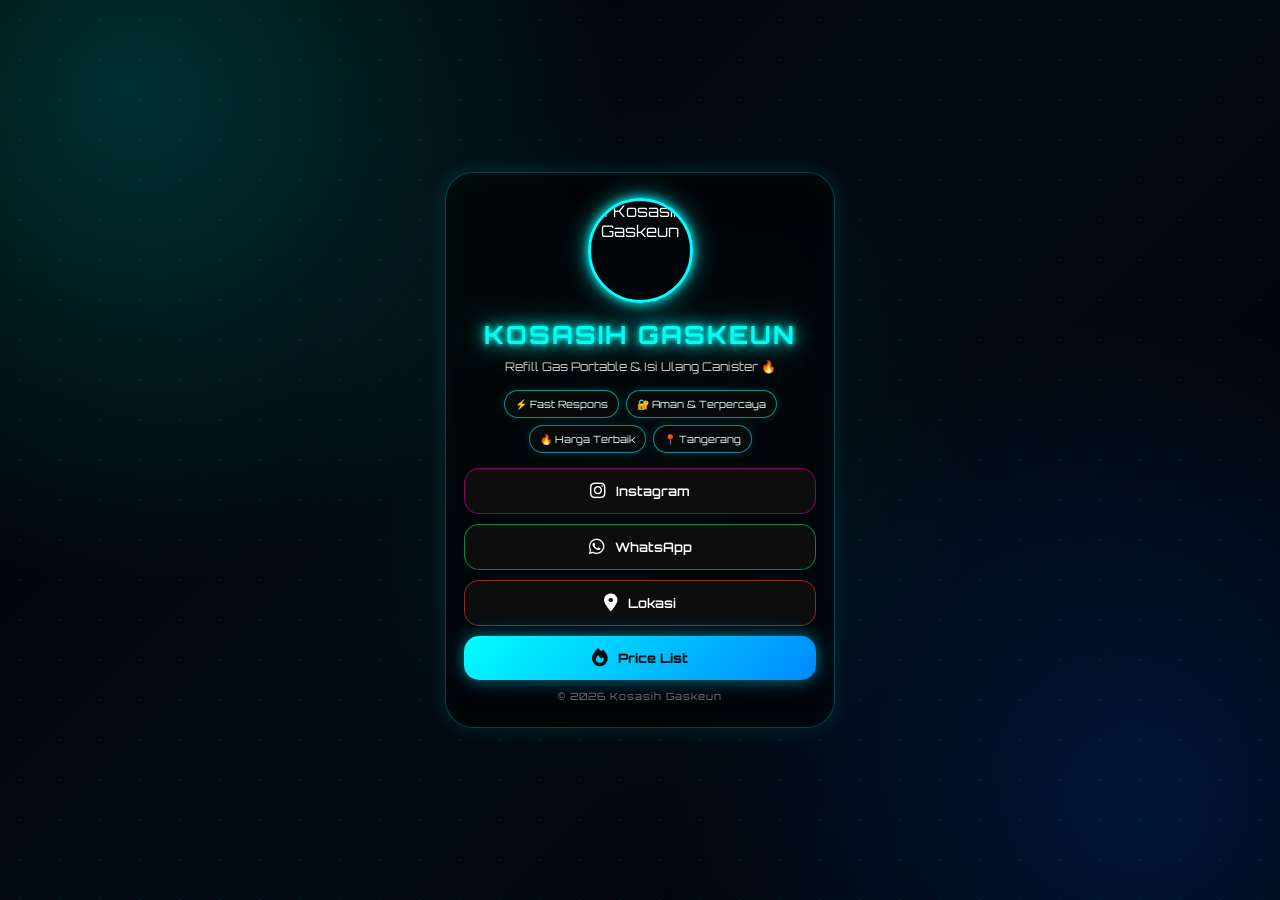
==== commit 4a37d4d8: "Update foto profil Kosasih Gaskeun" ====
--- a/index.html
+++ b/index.html
@@ -22,7 +22,11 @@
 
 <div class="container">
 
-<img src="https://cdn.phototourl.com/free/2026-05-08-096b565b-f94a-48d3-920d-9bcc17770e01.jpg" class="profile">
+<img
+    src="https://cdn.phototourl.com/member/2026-10-07-0a1d21bd-f9cb-4ccd-888b-4d685b6aea5c.jpg"
+    class="profile"
+    alt="Kosasih Gaskeun"
+>
 
 <h1>KOSASIH GASKEUN</h1>
 
